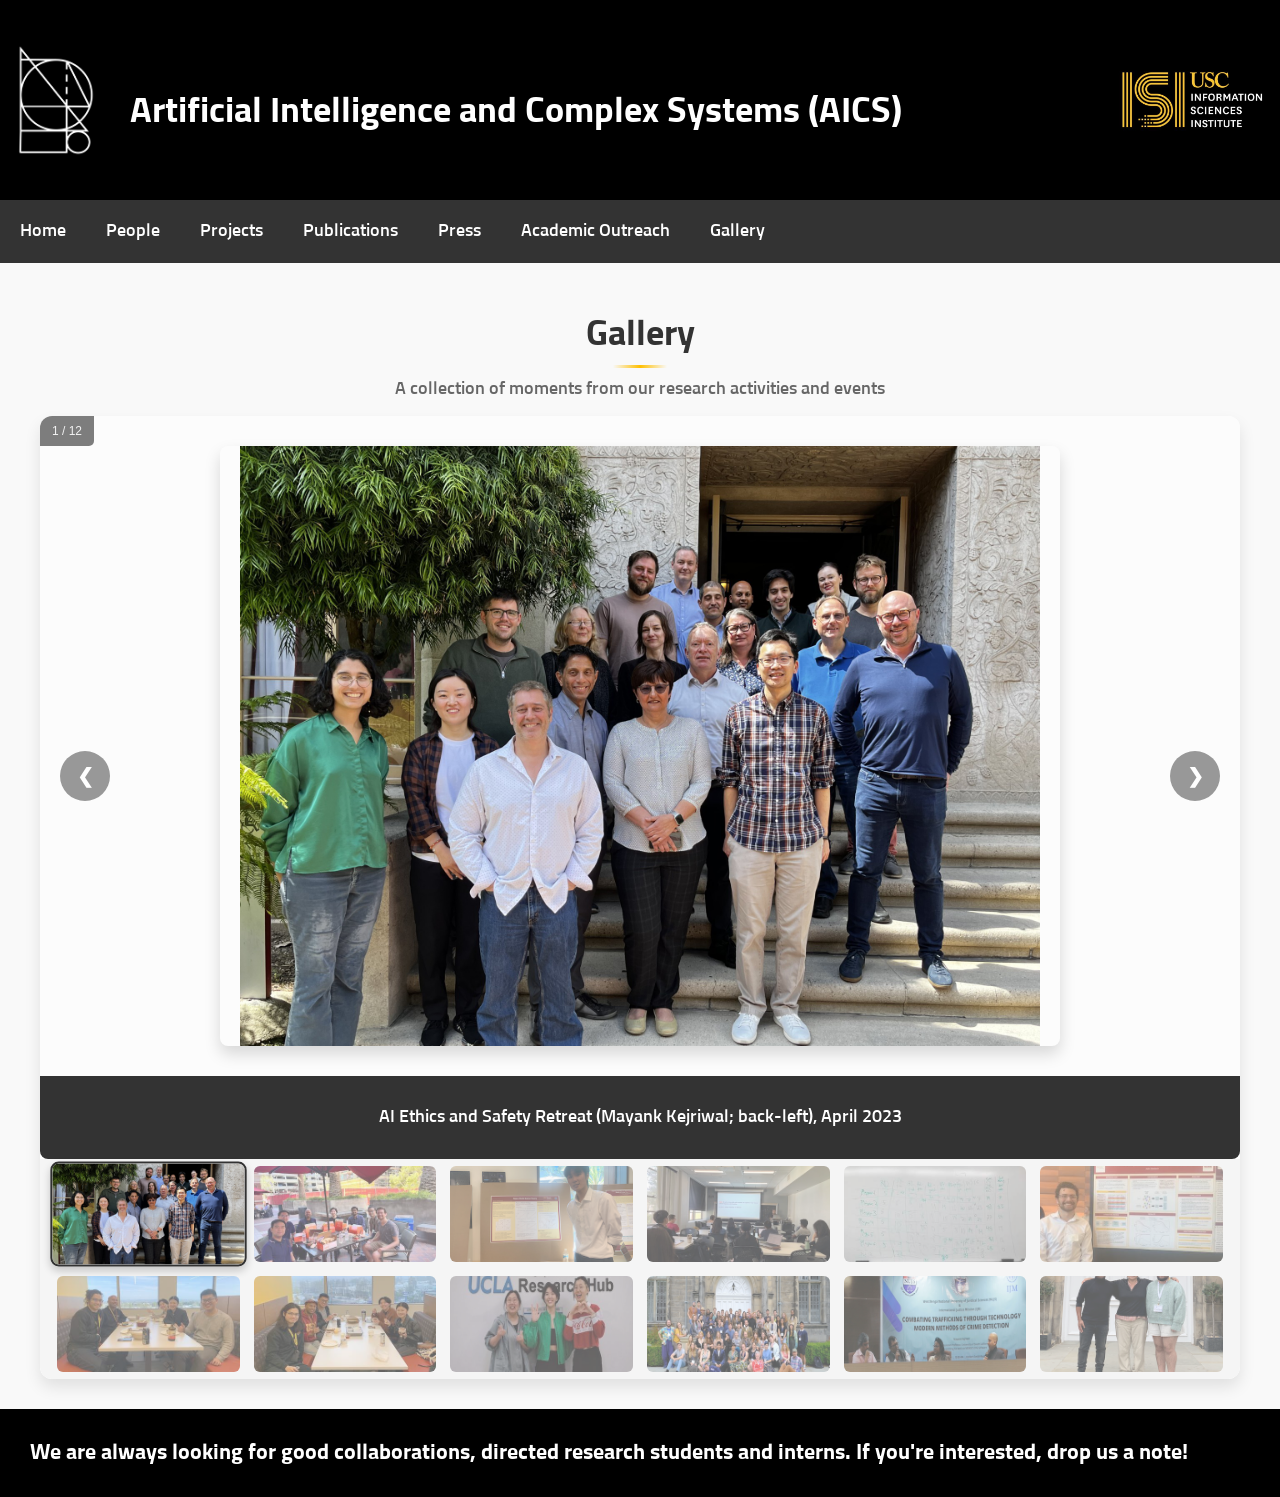
==== gallery.html @ 52b6a430 "update" ====
<!DOCTYPE html>
<html lang="en">
<head>
<title>AICS Gallery</title>
<meta charset="UTF-8">
<meta name="viewport" content="width=device-width, initial-scale=1">
<link href="https://fonts.googleapis.com/css2?family=Sunflower:wght@300;500;700&display=swap" rel="stylesheet">
<style>
* {
  box-sizing: border-box;
}
body {
  font-family: Arial, Helvetica, sans-serif;
  margin: 0;
  background-color: #f9f9f9;
  color: #333;
}
.header {
  padding: 20px;
  background: #000;
  color: white;
  display: flex;
  justify-content: space-between;
  align-items: center;
  font-family: 'Sunflower', sans-serif;
}
.header .left-content {
  display: flex;
  align-items: center;
}
.header h1 {
  margin-left: 20px;
  margin-bottom: 0;
  font-size: 36px;
  font-family: 'Sunflower', sans-serif;
}
.logo {
  height: 100%;
  object-fit: contain;
}
#logo1 {
  margin-left: -20px;
  height: 115px;
  width: auto;
}
#logo2 {
  height: 140px;
  width: auto;
}
.navbar {
  overflow: hidden;
  background-color: #333;
  font-family: 'Sunflower', sans-serif;
}
.navbar a {
  float: left;
  display: block;
  color: white;
  text-align: center;
  padding: 20px 20px;
  text-decoration: none;
  font-size: 18px;
  font-family: 'Sunflower', sans-serif;
}
.navbar a:hover {
  background-color: #ddd;
  color: black;
}

/* Add styles for the page heading */
.page-heading {
  text-align: center;
  padding: 20px 20px 0px;
  max-width: 1200px;
  margin: 0 auto;
  font-family: 'Sunflower', sans-serif;
}

.page-heading h2 {
  font-size: 36px;
  color: #333;
  margin-bottom: 5px;
  position: relative;
  display: inline-block;
}

.page-heading h2:after {
  content: "";
  position: absolute;
  width: 50%;
  height: 3px;
  background: linear-gradient(to right, transparent, #ffbf00, transparent);
  bottom: -10px;
  left: 25%;
}

.page-heading p {
  font-size: 18px;
  color: #666;
  margin-top: 15px;
  margin-bottom: 10px;
}

img {
  vertical-align: middle;
}
.container {
  position: relative;
  max-width: 1200px;
  margin: 15px auto;
  background-color: white;
  box-shadow: 0 8px 16px rgba(0,0,0,0.1);
  border-radius: 12px;
  overflow: hidden;
  padding-bottom: 0; /* Changed from 20px to 0 */
}

/* Add this new style for the main image container */
.slides-container {
  padding-bottom: 0; /* Changed from 20px to 0 */
  border-bottom: none; /* Remove border */
  margin-bottom: 0; /* Remove margin */
  background-color: #fcfcfc;
}

/* Update caption container to match new design */
.caption-container {
  text-align: center;
  background-color: #333;
  padding: 12px 16px;
  color: white;
  font-size: 18px;
  font-family: 'Sunflower', sans-serif;
  margin-bottom: 0; /* Remove space after caption */
  border-radius: 0; /* Remove border radius */
  border-top: none; /* Remove top border */
}

/* Update row styling for thumbnails */
.row {
  display: flex;
  flex-wrap: wrap;
  padding: 15px 10px; /* Added more padding */
  justify-content: center;
  background-color: #f5f5f5; /* Light gray background */
  border-radius: 0 0 12px 12px; /* Round bottom corners */
  border-top: none; /* Remove top border */
  margin-top: 0; /* Remove space between caption and thumbnails */
}
.mySlides {
  display: none;
  padding: 30px 0;
  transition: opacity 0.5s ease;
}
.cursor {
  cursor: pointer;
}
.prev,
.next {
  cursor: pointer;
  position: absolute;
  top: 40%;
  width: auto;
  padding: 16px;
  margin-top: -50px;
  color: white;
  font-weight: bold;
  font-size: 20px;
  border-radius: 50%;
  user-select: none;
  -webkit-user-select: none;
  background-color: rgba(0, 0, 0, 0.4);
  transition: 0.3s ease;
  height: 50px;
  width: 50px;
  display: flex;
  align-items: center;
  justify-content: center;
  text-decoration: none;
}
.next {
  right: 20px;
}
.prev {
  left: 20px;
}
.prev:hover,
.next:hover {
  background-color: rgba(0, 0, 0, 0.8);
  transform: scale(1.1);
}

/* Remove these conflicting styles */
/* 
.next {
  right: 0;
  border-radius: 3px 0 0 3px;
}
.prev:hover,
.next:hover {
  background-color: rgba(0, 0, 0, 0.8);
}
*/
.numbertext {
  color: #f2f2f2;
  font-size: 12px;
  padding: 8px 12px;
  position: absolute;
  top: 0;
  background-color: rgba(0,0,0,0.5);
  border-radius: 0 0 5px 0;
}
.caption-container {
  text-align: center;
  background-color: #333;
  padding: 12px 16px;
  color: white;
  font-size: 18px;
  font-family: 'Sunflower', sans-serif;
  border-radius: 0 0 8px 8px;
}
.row:after {
  content: "";
  display: table;
  clear: both;
}
.row {
  display: flex;
  flex-wrap: wrap;
  padding: 0 10px;
  justify-content: center;
}
.column {
  flex: 1 0 16.66%;
  max-width: 16.66%;
  padding: 5px;
}
.demo {
  opacity: 0.6;
  width: 100%;
  height: 100px;
  object-fit: cover;
  border-radius: 8px;
  transition: all 0.3s ease;
  border: 2px solid transparent;
}
.active,
.demo:hover {
  opacity: 1;
  transform: scale(1.05);
  box-shadow: 0 4px 8px rgba(0,0,0,0.2);
  border: 2px solid #333;
}
.main-image {
  width: 70%;
  max-height: 600px;
  object-fit: contain;
  border-radius: 8px;
  box-shadow: 0 8px 16px rgba(0,0,0,0.15);
  transition: transform 0.3s ease;
}
.main-image:hover {
  transform: scale(1.02);
}
.partner-badge {
  background-color: #000; 
  color: white;
  padding: 50px; 
  text-align: left;
  font-size: 28px; 
  font-weight: bold; 
  margin-top: 30px;
  font-family: 'Sunflower', sans-serif;
}
@media screen and (max-width: 1000px) {
  .column {
    flex: 1 0 25%;
    max-width: 25%;
  }
}
@media screen and (max-width: 700px) {
  .row {
    flex-direction: row;
  }
  .column {
    flex: 1 0 33.33%;
    max-width: 33.33%;
  }
  .header h1 {
    font-size: 28px;
  }
  .main-image {
    width: 90%;
  }
}
@media screen and (max-width: 500px) {
  .column {
    flex: 1 0 50%;
    max-width: 50%;
  }
  .navbar a {
    font-size: 16px;
    padding: 15px;
  }
}
</style>
</head>
<body>

<div class="header">
  <div class="left-content">
          <img src="AICS-logo.png" alt="AICS logo" class="logo" id="logo1">
          <h1>Artificial Intelligence and Complex Systems (AICS)</h1>
  </div>
  <a href="https://www.isi.edu/" target="_blank" style="display: flex; align-items: center; padding: 0; margin-right: -10px;">
          <img src="ISI-logo.png" alt="ISI logo" class="logo" id="logo2" style="height: 160px; width: auto;">
  </a>
  </div>

<div class="navbar">
  <a href="index.html">Home</a>
  <a href="people.html">People</a>
  <a href="projects.html">Projects</a>
  <a href="pubs.html">Publications</a>
  <a href="press.html">Press</a>
  <a href="talks.html">Academic Outreach</a>
  <a href="gallery.html">Gallery</a>
</div>

<!-- Add heading for gallery section -->
<div class="page-heading">
  <h2>Gallery</h2>
  <p>A collection of moments from our research activities and events</p>
</div>

<!-- Container for the image gallery -->
<div class="container">

  <!-- Add a slides container div to wrap the main images -->
  <div class="slides-container">
    <!-- Full-width images with number text -->
    <div class="mySlides">
      <div class="numbertext">1 / 12</div>
      <center><img src="gallery/AI-Ethics-N-Safety-Retreat.jpeg" class="main-image"></center>
    </div>

    <!-- Other slides remain the same -->
    <div class="mySlides">
      <div class="numbertext">2 / 12</div>
      <center><img src="gallery/USC1-summer-2023.jpeg" class="main-image"></center>
    </div>

    <div class="mySlides">
      <div class="numbertext">3 / 12</div>
      <center><img src="gallery/JohnLim-ICT-summer2023.png" class="main-image"></center>
    </div>
    
    <div class="mySlides">
      <div class="numbertext">4 / 12</div>
      <center><img src="gallery/annenberg-microseminar-1.jpg" class="main-image"></center>
    </div>
    
    <div class="mySlides">
      <div class="numbertext">5 / 12</div>
      <center><img src="gallery/public-goods-july14-2023.jpg" class="main-image"></center>
    </div>
    
    <div class="mySlides">
      <div class="numbertext">6 / 12</div>
      <center><img src="gallery/viterbi-poster-1.jpg" class="main-image"></center>
    </div>
    
    <div class="mySlides">
      <div class="numbertext">7 / 12</div>
      <center><img src="gallery/group-lunch-spring-2023-1.jpg" class="main-image"></center>
    </div>
    
    <div class="mySlides">
      <div class="numbertext">8 / 12</div>
      <center><img src="gallery/group-lunch-spring-2023-2.jpg" class="main-image"></center>
    </div>
    
    <div class="mySlides">
      <div class="numbertext">9 / 12</div>
      <center><img src="gallery/ke-shen-CSS-1.jpeg" class="main-image"></center>
    </div>
    
    <div class="mySlides">
      <div class="numbertext">10 / 12</div>
      <center><img src="gallery/DISI2022-group.jpeg" class="main-image"></center>
    </div>
    
    <div class="mySlides">
      <div class="numbertext">11 / 12</div>
      <center><img src="gallery/NUJS-1.jpg" class="main-image"></center>
    </div>
    
    <div class="mySlides">
      <div class="numbertext">12 / 12</div>
      <center><img src="gallery/DISI2022-mini.png" class="main-image"></center>
    </div>
    
    <!-- Next and previous buttons -->
    <a class="prev" onclick="plusSlides(-1)">&#10094;</a>
    <a class="next" onclick="plusSlides(1)">&#10095;</a>
  </div>

  <!-- Image text -->
  <div class="caption-container">
    <p id="caption"></p>
  </div>

  <!-- Thumbnail images -->
  <div class="row">
    <div class="column">
      <img class="demo cursor" src="gallery/thumbnails/AI-Ethics-N-Safety-Retreat.jpeg" onclick="currentSlide(1)" alt="AI Ethics and Safety Retreat (Mayank Kejriwal; back-left), April 2023">
    </div>
    <div class="column">
      <img class="demo cursor" src="gallery/thumbnails/USC1-summer-2023.jpeg" onclick="currentSlide(2)" alt="Viterbi IUSSTF Presentation Lunch (AICS group; partial), Summer 2023">
    </div>
    <div class="column">
      <img class="demo cursor" src="gallery/thumbnails/JohnLim-ICT-summer2023.png" onclick="currentSlide(3)" alt="ICT Poster Session (John Lim), Summer 2023">
    </div>
    <div class="column">
      <img class="demo cursor" src="gallery/thumbnails/annenberg-microseminar-1.jpg" onclick="currentSlide(4)" alt="Annenberg Microseminar on AGI (Mayank Kejriwal), Summer 2023">
    </div>
    <div class="column">
      <img class="demo cursor" src="gallery/thumbnails/public-goods-july14-2023.jpg" onclick="currentSlide(5)" alt="Public goods game played during an AICS group session, Summer 2023">
    </div>
    <div class="column">
      <img class="demo cursor" src="gallery/thumbnails/viterbi-poster-1.jpg" onclick="currentSlide(6)" alt="Viterbi Poster Session (Adin Aberbach), Summer 2023">
    </div>
    <div class="column">
      <img class="demo cursor" src="gallery/thumbnails/group-lunch-spring-2023-1.jpg" onclick="currentSlide(7)" alt="AICS Group Lunch (Tiramisu edition), Spring 2023">
    </div>
    <div class="column">
      <img class="demo cursor" src="gallery/thumbnails/group-lunch-spring-2023-2.jpg" onclick="currentSlide(8)" alt="AICS Group Lunch (Chocolate Mousse edition), Spring 2023">
    </div>
    <div class="column">
      <img class="demo cursor" src="gallery/thumbnails/ke-shen-CSS-1.jpeg" onclick="currentSlide(9)" alt="Summer Institute in Computational Social Science (Ke Shen; middle), Spring 2023">
    </div>
    <div class="column">
      <img class="demo cursor" src="gallery/thumbnails/DISI2022-group.jpeg" onclick="currentSlide(10)" alt="Diverse Intelligences Summer Institute (Mayank Kejriwal; back-middle in black turtleneck), Summer 2022">
    </div>
    <div class="column">
      <img class="demo cursor" src="gallery/thumbnails/NUJS-1-thumbnail.jpg" onclick="currentSlide(11)" alt="NUJS + IIT Kharagpur Combating Human Trafficking Panel (Mayank Kejriwal; right), Winter 2019">
    </div>
    <div class="column">
      <img class="demo cursor" src="gallery/thumbnails/DISI2022-mini.png" onclick="currentSlide(12)" alt="Diverse Intelligences Summer Institute (Mayank Kejriwal; left), Summer 2022">
    </div>
  </div>
</div>

<div class="partner-badge" style="padding: 30px; font-size: 22px;">
  We are always looking for good collaborations, directed research students
  and interns. If you're interested, drop us a note!
</div>

<script>
let slideIndex = 1;
showSlides(slideIndex);

function plusSlides(n) {
  showSlides(slideIndex += n);
}

function currentSlide(n) {
  showSlides(slideIndex = n);
}

function showSlides(n) {
  let i;
  let slides = document.getElementsByClassName("mySlides");
  let dots = document.getElementsByClassName("demo");
  let captionText = document.getElementById("caption");
  if (n > slides.length) {slideIndex = 1}
  if (n < 1) {slideIndex = slides.length}
  for (i = 0; i < slides.length; i++) {
    slides[i].style.display = "none";
  }
  for (i = 0; i < dots.length; i++) {
    dots[i].className = dots[i].className.replace(" active", "");
  }
  slides[slideIndex-1].style.display = "block";
  dots[slideIndex-1].className += " active";
  captionText.innerHTML = dots[slideIndex-1].alt;
  
  // Scroll the thumbnail into view
  dots[slideIndex-1].scrollIntoView({behavior: "smooth", block: "nearest", inline: "center"});
}

// Add keyboard navigation
document.addEventListener('keydown', function(e) {
  if (e.key === 'ArrowLeft') {
    plusSlides(-1);
  } else if (e.key === 'ArrowRight') {
    plusSlides(1);
  }
});

// Auto-advance slides every 7 seconds
let slideTimer = setInterval(function() { 
  plusSlides(1);
}, 7000);

// Pause auto-advance when hovering over the main container
document.querySelector('.container').addEventListener('mouseenter', function() {
  clearInterval(slideTimer);
});

// Resume auto-advance when mouse leaves the container
document.querySelector('.container').addEventListener('mouseleave', function() {
  slideTimer = setInterval(function() { 
    plusSlides(1);
  }, 7000);
});
</script>
</body>
</html>
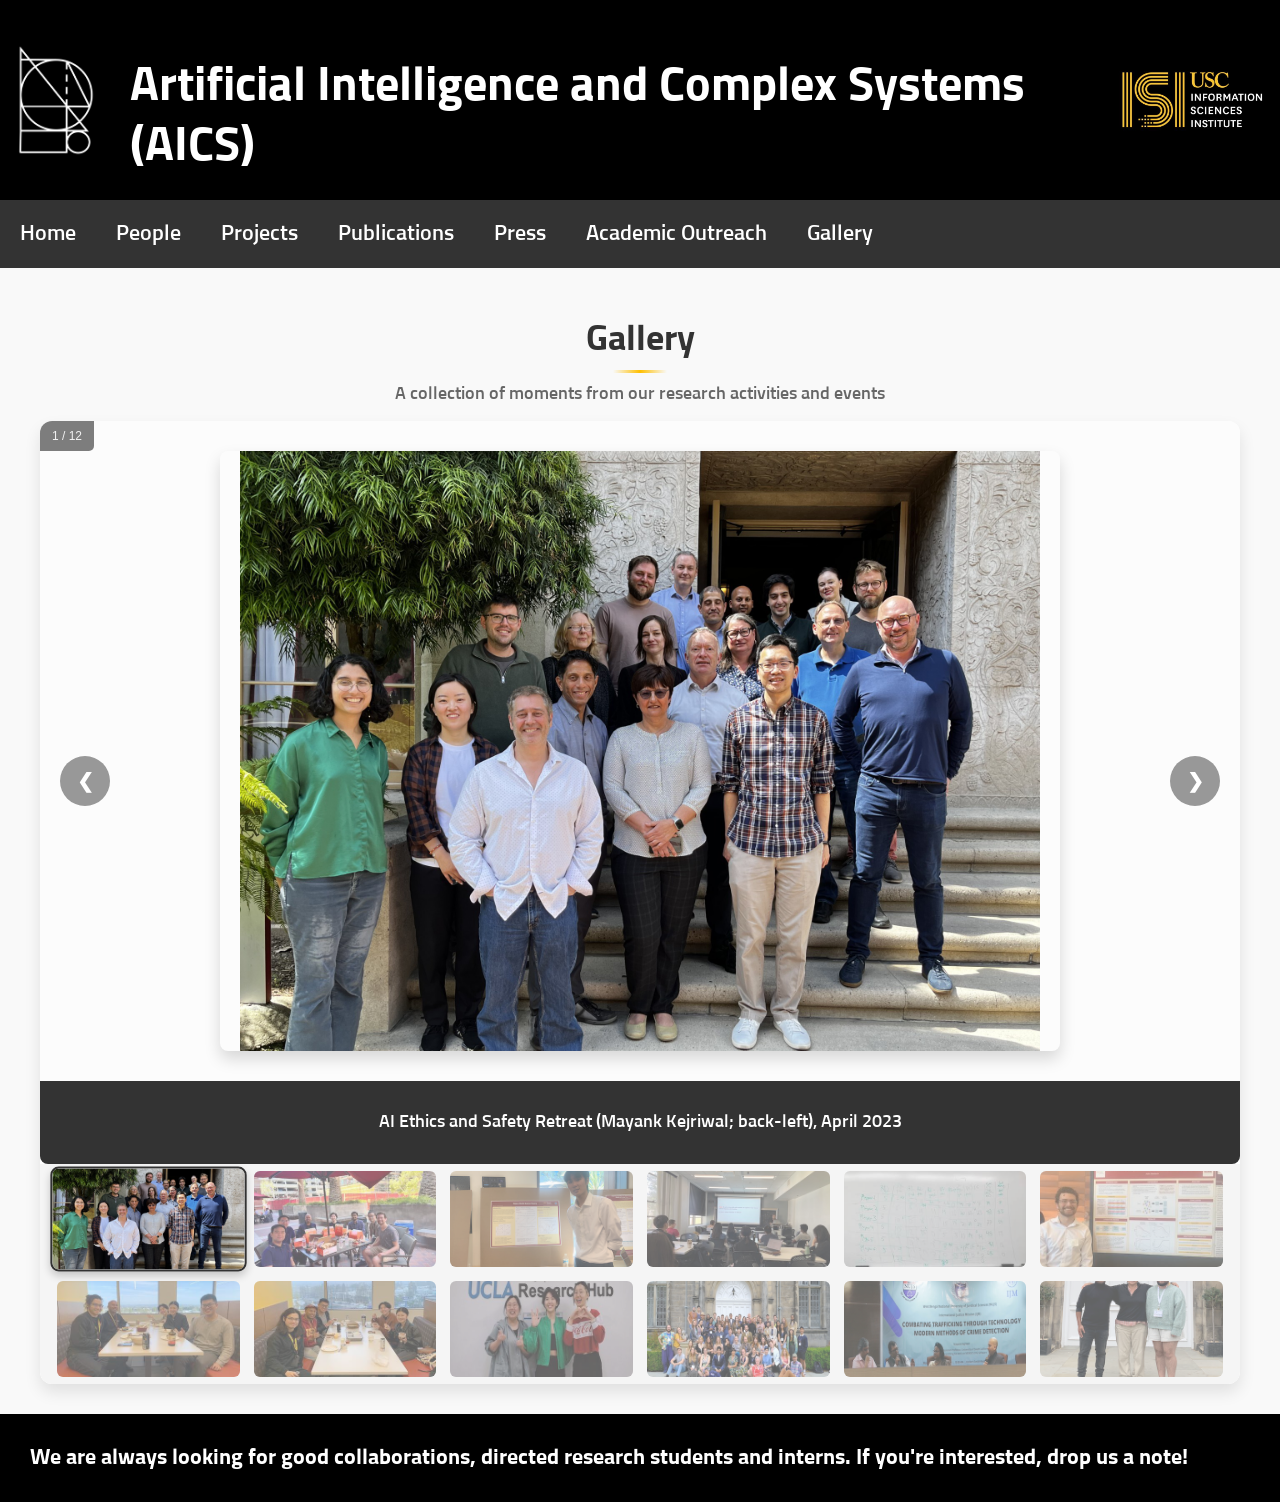
==== commit 68a52c3c: "update" ====
--- a/gallery.html
+++ b/gallery.html
@@ -31,7 +31,7 @@
 .header h1 {
   margin-left: 20px;
   margin-bottom: 0;
-  font-size: 36px;
+  font-size: 48px;
   font-family: 'Sunflower', sans-serif;
 }
 .logo {
@@ -59,7 +59,7 @@
   text-align: center;
   padding: 20px 20px;
   text-decoration: none;
-  font-size: 18px;
+  font-size: 22px;
   font-family: 'Sunflower', sans-serif;
 }
 .navbar a:hover {
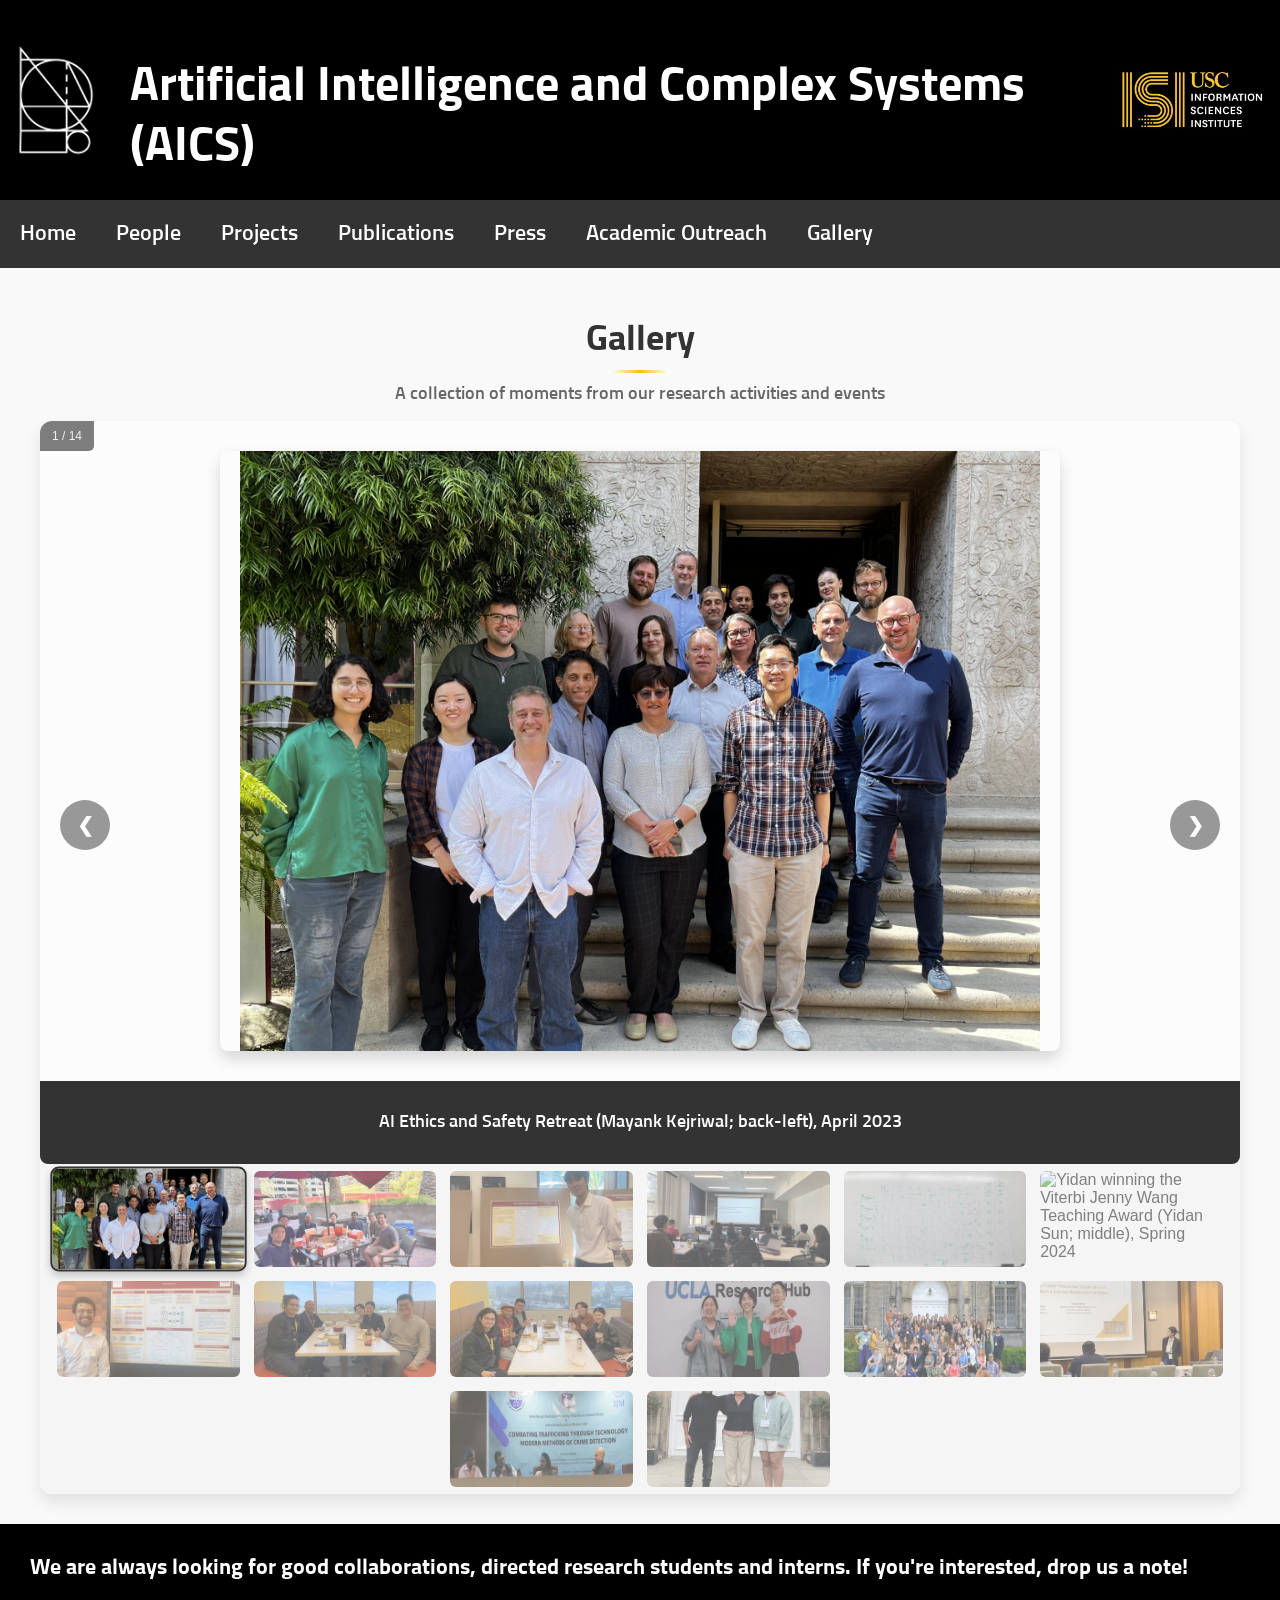
==== commit 529c689c: "update" ====
--- a/gallery.html
+++ b/gallery.html
@@ -340,63 +340,73 @@
   <div class="slides-container">
     <!-- Full-width images with number text -->
     <div class="mySlides">
-      <div class="numbertext">1 / 12</div>
+      <div class="numbertext">1 / 14</div>
       <center><img src="gallery/AI-Ethics-N-Safety-Retreat.jpeg" class="main-image"></center>
     </div>
 
-    <!-- Other slides remain the same -->
-    <div class="mySlides">
-      <div class="numbertext">2 / 12</div>
+    <!-- Other slides remain the same but update numbertext -->
+    <div class="mySlides">
+      <div class="numbertext">2 / 14</div>
       <center><img src="gallery/USC1-summer-2023.jpeg" class="main-image"></center>
     </div>
 
     <div class="mySlides">
-      <div class="numbertext">3 / 12</div>
+      <div class="numbertext">3 / 14</div>
       <center><img src="gallery/JohnLim-ICT-summer2023.png" class="main-image"></center>
     </div>
     
     <div class="mySlides">
-      <div class="numbertext">4 / 12</div>
+      <div class="numbertext">4 / 14</div>
       <center><img src="gallery/annenberg-microseminar-1.jpg" class="main-image"></center>
     </div>
     
     <div class="mySlides">
-      <div class="numbertext">5 / 12</div>
+      <div class="numbertext">5 / 14</div>
       <center><img src="gallery/public-goods-july14-2023.jpg" class="main-image"></center>
     </div>
     
     <div class="mySlides">
-      <div class="numbertext">6 / 12</div>
+      <div class="numbertext">6 / 14</div>
+      <center><img src="gallery/thumbnails/JennyWang.JPG" class="main-image"></center>
+    </div>
+    
+    <div class="mySlides">
+      <div class="numbertext">7 / 14</div>
       <center><img src="gallery/viterbi-poster-1.jpg" class="main-image"></center>
     </div>
     
     <div class="mySlides">
-      <div class="numbertext">7 / 12</div>
+      <div class="numbertext">8 / 14</div>
       <center><img src="gallery/group-lunch-spring-2023-1.jpg" class="main-image"></center>
     </div>
     
     <div class="mySlides">
-      <div class="numbertext">8 / 12</div>
+      <div class="numbertext">9 / 14</div>
       <center><img src="gallery/group-lunch-spring-2023-2.jpg" class="main-image"></center>
     </div>
     
     <div class="mySlides">
-      <div class="numbertext">9 / 12</div>
+      <div class="numbertext">10 / 14</div>
       <center><img src="gallery/ke-shen-CSS-1.jpeg" class="main-image"></center>
     </div>
     
     <div class="mySlides">
-      <div class="numbertext">10 / 12</div>
+      <div class="numbertext">11 / 14</div>
       <center><img src="gallery/DISI2022-group.jpeg" class="main-image"></center>
     </div>
     
     <div class="mySlides">
-      <div class="numbertext">11 / 12</div>
+      <div class="numbertext">12 / 14</div>
+      <center><img src="gallery/thumbnails/ASONAM2023.JPG" class="main-image"></center>
+    </div>
+    
+    <div class="mySlides">
+      <div class="numbertext">13 / 14</div>
       <center><img src="gallery/NUJS-1.jpg" class="main-image"></center>
     </div>
     
     <div class="mySlides">
-      <div class="numbertext">12 / 12</div>
+      <div class="numbertext">14 / 14</div>
       <center><img src="gallery/DISI2022-mini.png" class="main-image"></center>
     </div>
     
@@ -428,25 +438,31 @@
       <img class="demo cursor" src="gallery/thumbnails/public-goods-july14-2023.jpg" onclick="currentSlide(5)" alt="Public goods game played during an AICS group session, Summer 2023">
     </div>
     <div class="column">
-      <img class="demo cursor" src="gallery/thumbnails/viterbi-poster-1.jpg" onclick="currentSlide(6)" alt="Viterbi Poster Session (Adin Aberbach), Summer 2023">
-    </div>
-    <div class="column">
-      <img class="demo cursor" src="gallery/thumbnails/group-lunch-spring-2023-1.jpg" onclick="currentSlide(7)" alt="AICS Group Lunch (Tiramisu edition), Spring 2023">
-    </div>
-    <div class="column">
-      <img class="demo cursor" src="gallery/thumbnails/group-lunch-spring-2023-2.jpg" onclick="currentSlide(8)" alt="AICS Group Lunch (Chocolate Mousse edition), Spring 2023">
-    </div>
-    <div class="column">
-      <img class="demo cursor" src="gallery/thumbnails/ke-shen-CSS-1.jpeg" onclick="currentSlide(9)" alt="Summer Institute in Computational Social Science (Ke Shen; middle), Spring 2023">
-    </div>
-    <div class="column">
-      <img class="demo cursor" src="gallery/thumbnails/DISI2022-group.jpeg" onclick="currentSlide(10)" alt="Diverse Intelligences Summer Institute (Mayank Kejriwal; back-middle in black turtleneck), Summer 2022">
-    </div>
-    <div class="column">
-      <img class="demo cursor" src="gallery/thumbnails/NUJS-1-thumbnail.jpg" onclick="currentSlide(11)" alt="NUJS + IIT Kharagpur Combating Human Trafficking Panel (Mayank Kejriwal; right), Winter 2019">
-    </div>
-    <div class="column">
-      <img class="demo cursor" src="gallery/thumbnails/DISI2022-mini.png" onclick="currentSlide(12)" alt="Diverse Intelligences Summer Institute (Mayank Kejriwal; left), Summer 2022">
+      <img class="demo cursor" src="gallery/thumbnails/JennyWang.JPG" onclick="currentSlide(6)" alt="Yidan winning the Viterbi Jenny Wang Teaching Award (Yidan Sun; middle), Spring 2024">
+    </div>
+    <div class="column">
+      <img class="demo cursor" src="gallery/thumbnails/viterbi-poster-1.jpg" onclick="currentSlide(7)" alt="Viterbi Poster Session (Adin Aberbach), Summer 2023">
+    </div>
+    <div class="column">
+      <img class="demo cursor" src="gallery/thumbnails/group-lunch-spring-2023-1.jpg" onclick="currentSlide(8)" alt="AICS Group Lunch (Tiramisu edition), Spring 2023">
+    </div>
+    <div class="column">
+      <img class="demo cursor" src="gallery/thumbnails/group-lunch-spring-2023-2.jpg" onclick="currentSlide(9)" alt="AICS Group Lunch (Chocolate Mousse edition), Spring 2023">
+    </div>
+    <div class="column">
+      <img class="demo cursor" src="gallery/thumbnails/ke-shen-CSS-1.jpeg" onclick="currentSlide(10)" alt="Summer Institute in Computational Social Science (Ke Shen; middle), Spring 2023">
+    </div>
+    <div class="column">
+      <img class="demo cursor" src="gallery/thumbnails/DISI2022-group.jpeg" onclick="currentSlide(11)" alt="Diverse Intelligences Summer Institute (Mayank Kejriwal; back-middle in black turtleneck), Summer 2022">
+    </div>
+    <div class="column">
+      <img class="demo cursor" src="gallery/thumbnails/ASONAM2023.JPG" onclick="currentSlide(12)" alt="Presentation at the International Conference on Advances in ASONAM 2023 in Kusadasi, Turkey (Yidan Sun), Fall 2023">
+    </div>
+    <div class="column">
+      <img class="demo cursor" src="gallery/thumbnails/NUJS-1-thumbnail.jpg" onclick="currentSlide(13)" alt="NUJS + IIT Kharagpur Combating Human Trafficking Panel (Mayank Kejriwal; right), Winter 2019">
+    </div>
+    <div class="column">
+      <img class="demo cursor" src="gallery/thumbnails/DISI2022-mini.png" onclick="currentSlide(14)" alt="Diverse Intelligences Summer Institute (Mayank Kejriwal; left), Summer 2022">
     </div>
   </div>
 </div>
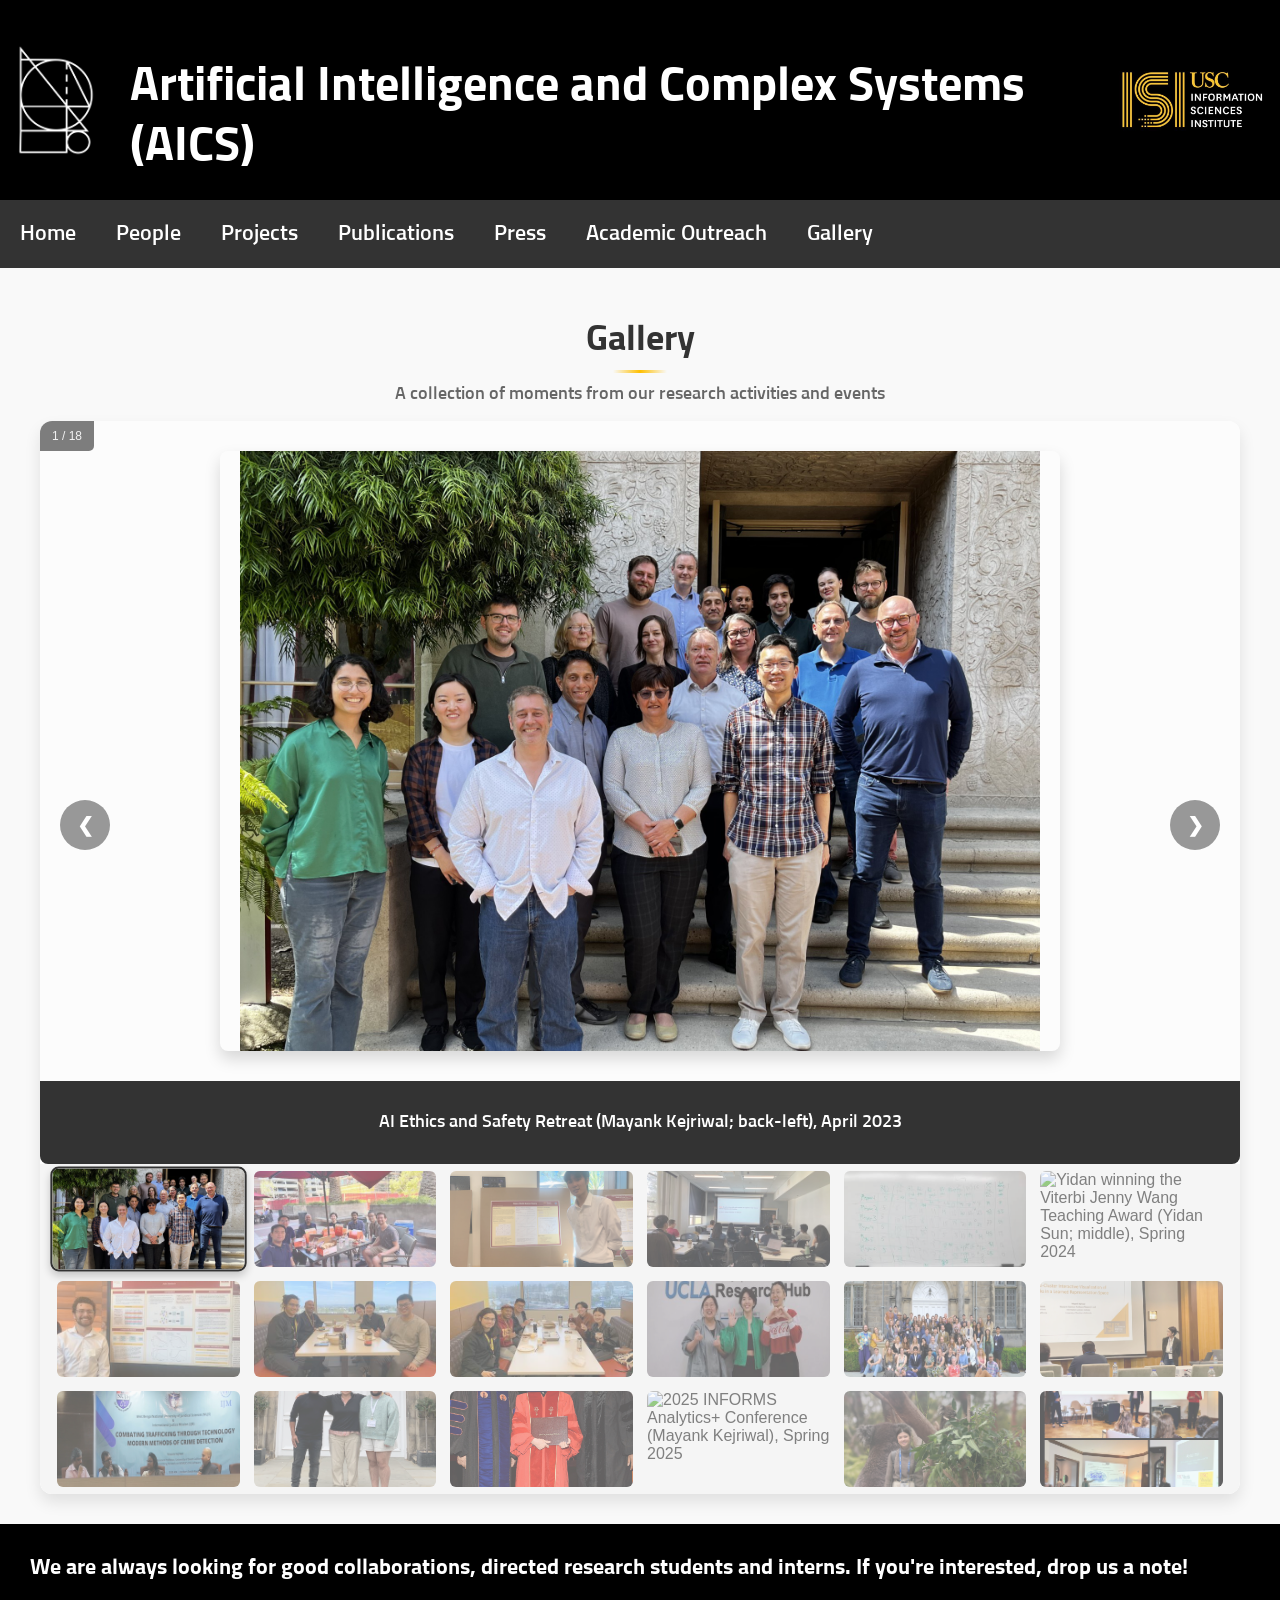
==== commit fd6ab5cc: "update" ====
--- a/gallery.html
+++ b/gallery.html
@@ -5,6 +5,8 @@
 <meta charset="UTF-8">
 <meta name="viewport" content="width=device-width, initial-scale=1">
 <link href="https://fonts.googleapis.com/css2?family=Sunflower:wght@300;500;700&display=swap" rel="stylesheet">
+<!-- Add favicon link -->
+<link rel="icon" href="AICS-logo.png" type="image/png">
 <style>
 * {
   box-sizing: border-box;
@@ -340,74 +342,94 @@
   <div class="slides-container">
     <!-- Full-width images with number text -->
     <div class="mySlides">
-      <div class="numbertext">1 / 14</div>
+      <div class="numbertext">1 / 18</div>
       <center><img src="gallery/AI-Ethics-N-Safety-Retreat.jpeg" class="main-image"></center>
     </div>
 
     <!-- Other slides remain the same but update numbertext -->
     <div class="mySlides">
-      <div class="numbertext">2 / 14</div>
+      <div class="numbertext">2 / 18</div>
       <center><img src="gallery/USC1-summer-2023.jpeg" class="main-image"></center>
     </div>
 
     <div class="mySlides">
-      <div class="numbertext">3 / 14</div>
+      <div class="numbertext">3 / 18</div>
       <center><img src="gallery/JohnLim-ICT-summer2023.png" class="main-image"></center>
     </div>
     
     <div class="mySlides">
-      <div class="numbertext">4 / 14</div>
+      <div class="numbertext">4 / 18</div>
       <center><img src="gallery/annenberg-microseminar-1.jpg" class="main-image"></center>
     </div>
     
     <div class="mySlides">
-      <div class="numbertext">5 / 14</div>
+      <div class="numbertext">5 / 18</div>
       <center><img src="gallery/public-goods-july14-2023.jpg" class="main-image"></center>
     </div>
     
     <div class="mySlides">
-      <div class="numbertext">6 / 14</div>
+      <div class="numbertext">6 / 18</div>
       <center><img src="gallery/thumbnails/JennyWang.JPG" class="main-image"></center>
     </div>
     
     <div class="mySlides">
-      <div class="numbertext">7 / 14</div>
+      <div class="numbertext">7 / 18</div>
       <center><img src="gallery/viterbi-poster-1.jpg" class="main-image"></center>
     </div>
     
     <div class="mySlides">
-      <div class="numbertext">8 / 14</div>
+      <div class="numbertext">8 / 18</div>
       <center><img src="gallery/group-lunch-spring-2023-1.jpg" class="main-image"></center>
     </div>
     
     <div class="mySlides">
-      <div class="numbertext">9 / 14</div>
+      <div class="numbertext">9 / 18</div>
       <center><img src="gallery/group-lunch-spring-2023-2.jpg" class="main-image"></center>
     </div>
     
     <div class="mySlides">
-      <div class="numbertext">10 / 14</div>
+      <div class="numbertext">10 / 18</div>
       <center><img src="gallery/ke-shen-CSS-1.jpeg" class="main-image"></center>
     </div>
     
     <div class="mySlides">
-      <div class="numbertext">11 / 14</div>
+      <div class="numbertext">11 / 18</div>
       <center><img src="gallery/DISI2022-group.jpeg" class="main-image"></center>
     </div>
     
     <div class="mySlides">
-      <div class="numbertext">12 / 14</div>
+      <div class="numbertext">12 / 18</div>
       <center><img src="gallery/thumbnails/ASONAM2023.JPG" class="main-image"></center>
     </div>
     
     <div class="mySlides">
-      <div class="numbertext">13 / 14</div>
+      <div class="numbertext">13 / 18</div>
       <center><img src="gallery/NUJS-1.jpg" class="main-image"></center>
     </div>
     
     <div class="mySlides">
-      <div class="numbertext">14 / 14</div>
+      <div class="numbertext">14 / 18</div>
       <center><img src="gallery/DISI2022-mini.png" class="main-image"></center>
+    </div>
+
+    <div class="mySlides">
+      <div class="numbertext">15 / 18</div>
+      <center><img src="gallery/ke_graduate.jpg" class="main-image"></center>
+    </div>
+
+    <div class="mySlides">
+      <div class="numbertext">16 / 18</div>
+      <center><img src="gallery/informs.jpeg" class="main-image"></center>
+    </div>
+
+    <div class="mySlides">
+      <div class="numbertext">17 / 18</div>
+      <center><img src="gallery/koala.JPG" class="main-image"></center>
+    </div>
+
+    <div class="mySlides">
+      <div class="numbertext">18 / 18</div>
+      <center><img src="gallery/finnish.jpeg" class="main-image"></center>
     </div>
     
     <!-- Next and previous buttons -->
@@ -464,6 +486,19 @@
     <div class="column">
       <img class="demo cursor" src="gallery/thumbnails/DISI2022-mini.png" onclick="currentSlide(14)" alt="Diverse Intelligences Summer Institute (Mayank Kejriwal; left), Summer 2022">
     </div>
+    <div class="column">
+      <img class="demo cursor" src="gallery/ke_graduate.jpg" onclick="currentSlide(15)" alt="Ke's graduation commencement (Ke Shen, center; Mayank Kejriwal, left), Spring 2025">
+    </div>
+    <div class="column">
+      <img class="demo cursor" src="gallery/informs.jpeg" onclick="currentSlide(16)" alt="2025 INFORMS Analytics+ Conference (Mayank Kejriwal), Spring 2025">
+    </div>
+    <div class="column">
+      <img class="demo cursor" src="gallery/koala.JPG" onclick="currentSlide(17)" alt="With a koala at The Web Conference 2025 (Yidan Sun), Spring 2025">
+    </div>
+    <div class="column">
+      <img class="demo cursor" src="gallery/finnish.jpeg" onclick="currentSlide(18)" alt="Invited talk on AI and education at the Finnish Consular Residence in Los Angeles  (Mayank Kejriwal, bottom left), Spring 2025">
+    </div>
+
   </div>
 </div>
 
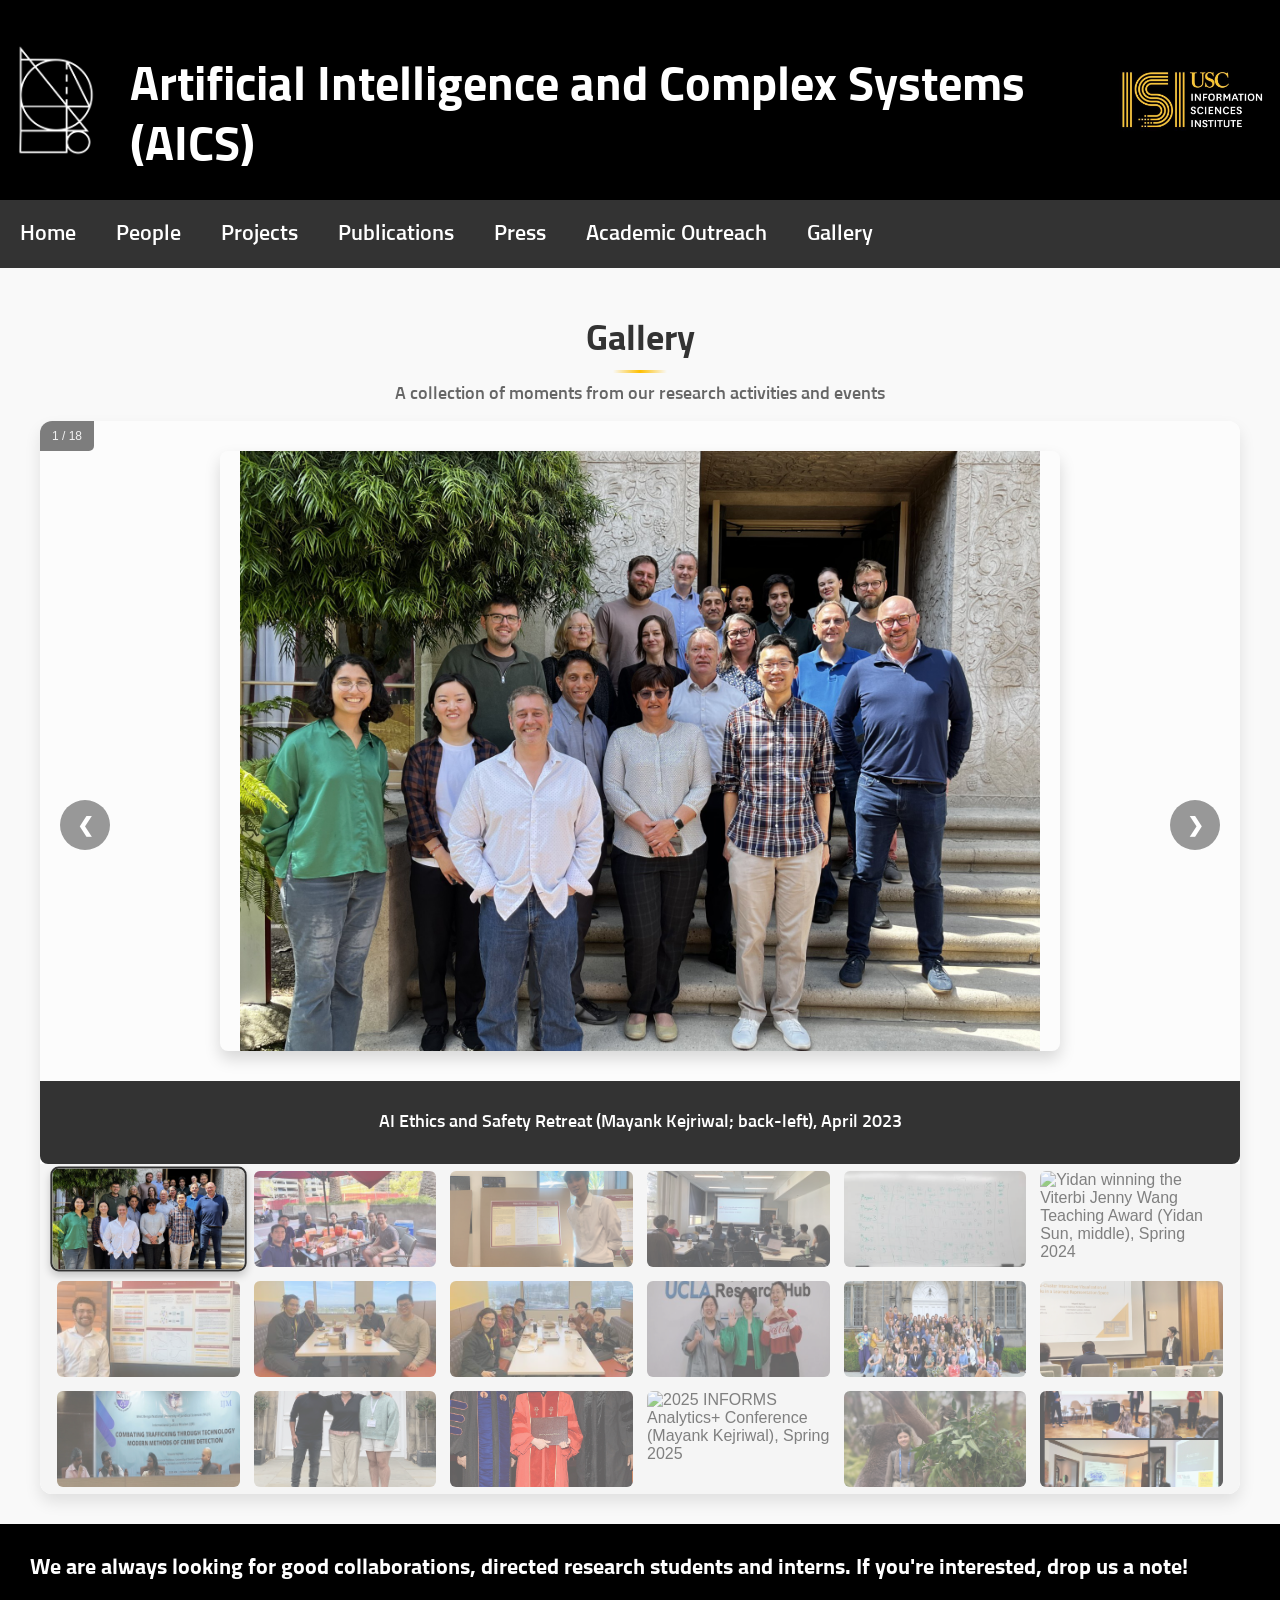
==== commit 13cd68e2: "Update gallery.html" ====
--- a/gallery.html
+++ b/gallery.html
@@ -460,7 +460,7 @@
       <img class="demo cursor" src="gallery/thumbnails/public-goods-july14-2023.jpg" onclick="currentSlide(5)" alt="Public goods game played during an AICS group session, Summer 2023">
     </div>
     <div class="column">
-      <img class="demo cursor" src="gallery/thumbnails/JennyWang.JPG" onclick="currentSlide(6)" alt="Yidan winning the Viterbi Jenny Wang Teaching Award (Yidan Sun; middle), Spring 2024">
+      <img class="demo cursor" src="gallery/thumbnails/JennyWang.JPG" onclick="currentSlide(6)" alt="Yidan winning the Viterbi Jenny Wang Teaching Award (Yidan Sun, middle), Spring 2024">
     </div>
     <div class="column">
       <img class="demo cursor" src="gallery/thumbnails/viterbi-poster-1.jpg" onclick="currentSlide(7)" alt="Viterbi Poster Session (Adin Aberbach), Summer 2023">
@@ -472,7 +472,7 @@
       <img class="demo cursor" src="gallery/thumbnails/group-lunch-spring-2023-2.jpg" onclick="currentSlide(9)" alt="AICS Group Lunch (Chocolate Mousse edition), Spring 2023">
     </div>
     <div class="column">
-      <img class="demo cursor" src="gallery/thumbnails/ke-shen-CSS-1.jpeg" onclick="currentSlide(10)" alt="Summer Institute in Computational Social Science (Ke Shen; middle), Spring 2023">
+      <img class="demo cursor" src="gallery/thumbnails/ke-shen-CSS-1.jpeg" onclick="currentSlide(10)" alt="Summer Institute in Computational Social Science (Ke Shen, middle), Spring 2023">
     </div>
     <div class="column">
       <img class="demo cursor" src="gallery/thumbnails/DISI2022-group.jpeg" onclick="currentSlide(11)" alt="Diverse Intelligences Summer Institute (Mayank Kejriwal; back-middle in black turtleneck), Summer 2022">
@@ -481,13 +481,13 @@
       <img class="demo cursor" src="gallery/thumbnails/ASONAM2023.JPG" onclick="currentSlide(12)" alt="Presentation at the International Conference on Advances in ASONAM 2023 in Kusadasi, Turkey (Yidan Sun), Fall 2023">
     </div>
     <div class="column">
-      <img class="demo cursor" src="gallery/thumbnails/NUJS-1-thumbnail.jpg" onclick="currentSlide(13)" alt="NUJS + IIT Kharagpur Combating Human Trafficking Panel (Mayank Kejriwal; right), Winter 2019">
-    </div>
-    <div class="column">
-      <img class="demo cursor" src="gallery/thumbnails/DISI2022-mini.png" onclick="currentSlide(14)" alt="Diverse Intelligences Summer Institute (Mayank Kejriwal; left), Summer 2022">
-    </div>
-    <div class="column">
-      <img class="demo cursor" src="gallery/ke_graduate.jpg" onclick="currentSlide(15)" alt="Ke's graduation commencement (Ke Shen, center; Mayank Kejriwal, left), Spring 2025">
+      <img class="demo cursor" src="gallery/thumbnails/NUJS-1-thumbnail.jpg" onclick="currentSlide(13)" alt="NUJS + IIT Kharagpur Combating Human Trafficking Panel (Mayank Kejriwal, right), Winter 2019">
+    </div>
+    <div class="column">
+      <img class="demo cursor" src="gallery/thumbnails/DISI2022-mini.png" onclick="currentSlide(14)" alt="Diverse Intelligences Summer Institute (Mayank Kejriwal, left), Summer 2022">
+    </div>
+    <div class="column">
+      <img class="demo cursor" src="gallery/ke_graduate.jpg" onclick="currentSlide(15)" alt="Ke's Graduation Commencement (Ke Shen, center; Mayank Kejriwal, left), Spring 2025">
     </div>
     <div class="column">
       <img class="demo cursor" src="gallery/informs.jpeg" onclick="currentSlide(16)" alt="2025 INFORMS Analytics+ Conference (Mayank Kejriwal), Spring 2025">
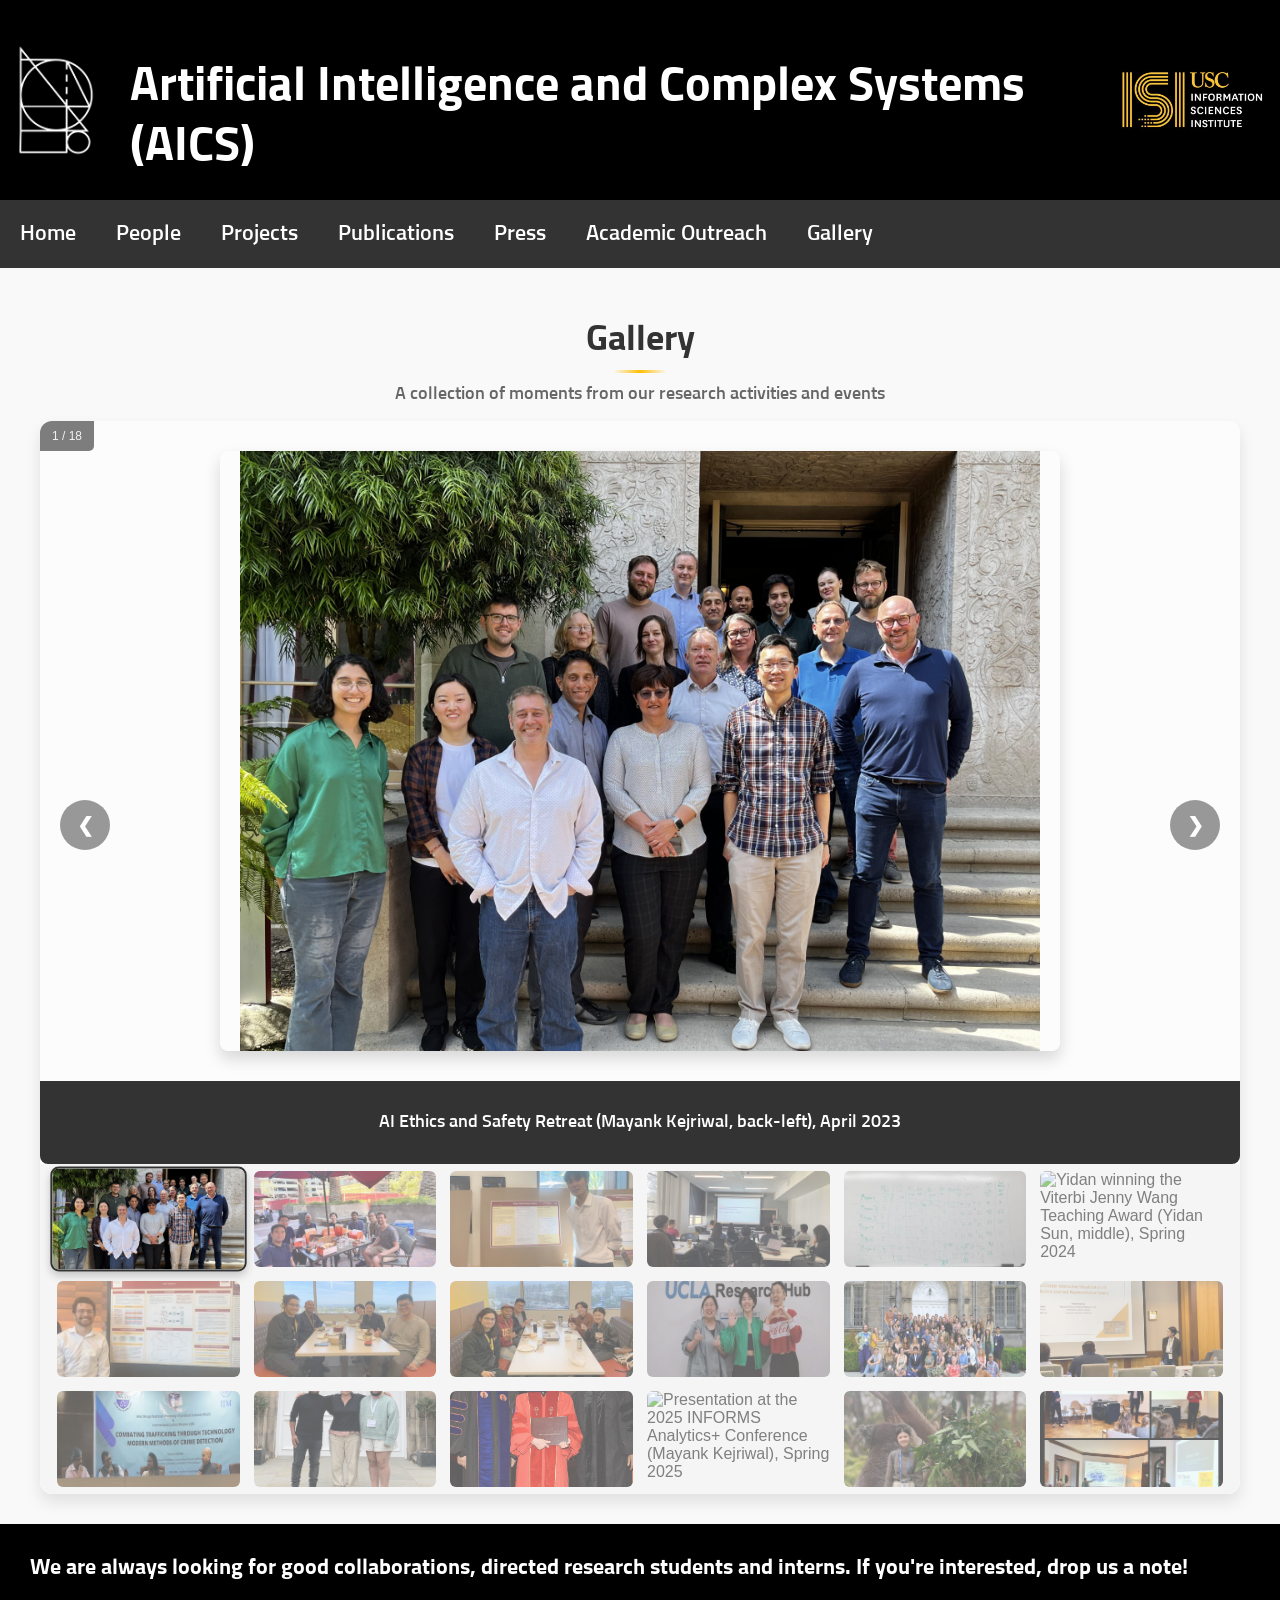
==== commit f371220b: "Update gallery.html" ====
--- a/gallery.html
+++ b/gallery.html
@@ -445,10 +445,10 @@
   <!-- Thumbnail images -->
   <div class="row">
     <div class="column">
-      <img class="demo cursor" src="gallery/thumbnails/AI-Ethics-N-Safety-Retreat.jpeg" onclick="currentSlide(1)" alt="AI Ethics and Safety Retreat (Mayank Kejriwal; back-left), April 2023">
-    </div>
-    <div class="column">
-      <img class="demo cursor" src="gallery/thumbnails/USC1-summer-2023.jpeg" onclick="currentSlide(2)" alt="Viterbi IUSSTF Presentation Lunch (AICS group; partial), Summer 2023">
+      <img class="demo cursor" src="gallery/thumbnails/AI-Ethics-N-Safety-Retreat.jpeg" onclick="currentSlide(1)" alt="AI Ethics and Safety Retreat (Mayank Kejriwal, back-left), April 2023">
+    </div>
+    <div class="column">
+      <img class="demo cursor" src="gallery/thumbnails/USC1-summer-2023.jpeg" onclick="currentSlide(2)" alt="Viterbi IUSSTF Presentation Lunch (AICS group, partial), Summer 2023">
     </div>
     <div class="column">
       <img class="demo cursor" src="gallery/thumbnails/JohnLim-ICT-summer2023.png" onclick="currentSlide(3)" alt="ICT Poster Session (John Lim), Summer 2023">
@@ -490,10 +490,10 @@
       <img class="demo cursor" src="gallery/ke_graduate.jpg" onclick="currentSlide(15)" alt="Ke's Graduation Commencement (Ke Shen, center; Mayank Kejriwal, left), Spring 2025">
     </div>
     <div class="column">
-      <img class="demo cursor" src="gallery/informs.jpeg" onclick="currentSlide(16)" alt="2025 INFORMS Analytics+ Conference (Mayank Kejriwal), Spring 2025">
-    </div>
-    <div class="column">
-      <img class="demo cursor" src="gallery/koala.JPG" onclick="currentSlide(17)" alt="With a koala at The Web Conference 2025 (Yidan Sun), Spring 2025">
+      <img class="demo cursor" src="gallery/informs.jpeg" onclick="currentSlide(16)" alt="Presentation at the 2025 INFORMS Analytics+ Conference (Mayank Kejriwal), Spring 2025">
+    </div>
+    <div class="column">
+      <img class="demo cursor" src="gallery/koala.JPG" onclick="currentSlide(17)" alt="With a Koala at The Web Conference 2025 (Yidan Sun), Spring 2025">
     </div>
     <div class="column">
       <img class="demo cursor" src="gallery/finnish.jpeg" onclick="currentSlide(18)" alt="Invited talk on AI and education at the Finnish Consular Residence in Los Angeles  (Mayank Kejriwal, bottom left), Spring 2025">
